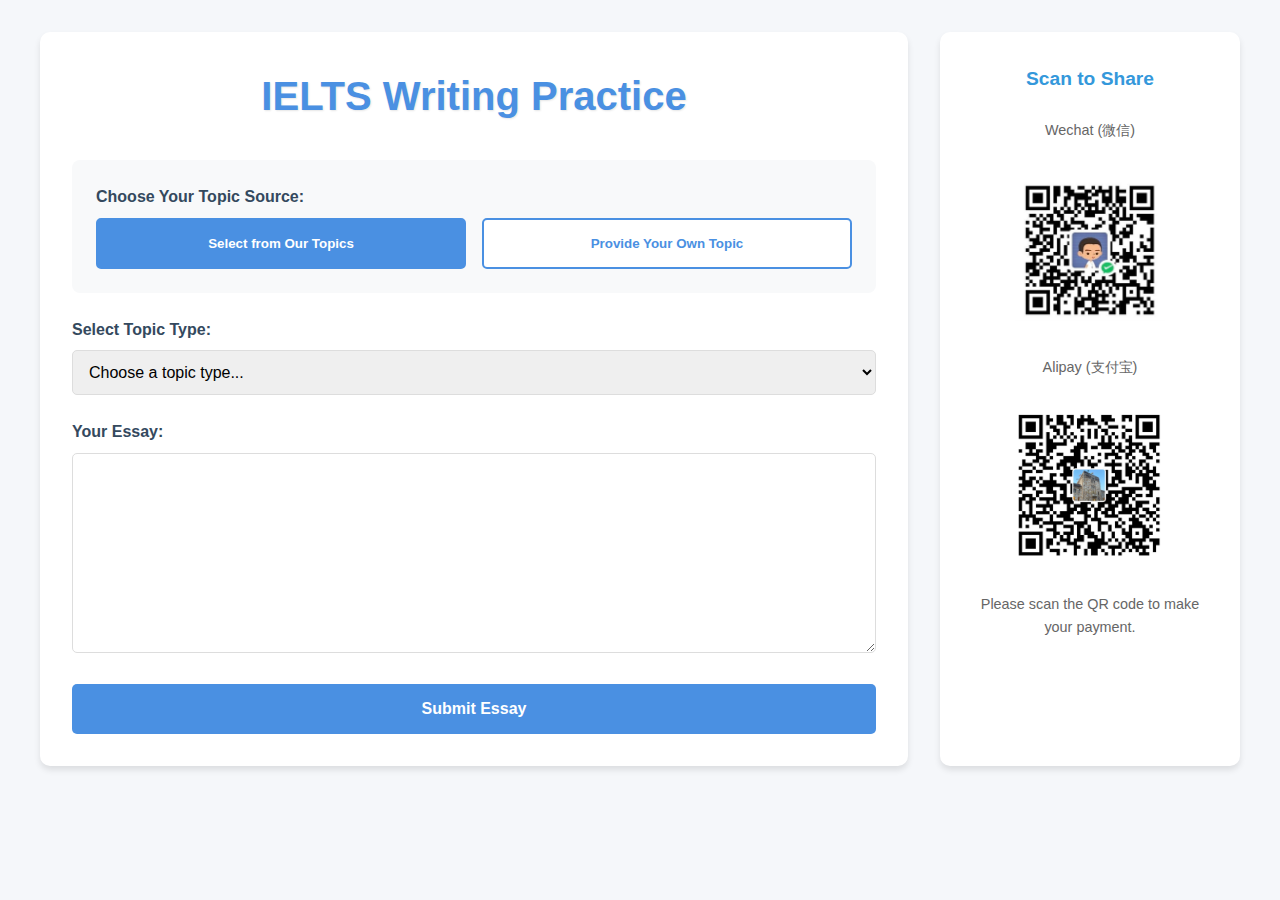
==== index.html @ 3ab5996a "Update index.html" ====
<!DOCTYPE html>
<html lang="en">
<head>
    <meta charset="UTF-8">
    <meta name="viewport" content="width=device-width, initial-scale=1.0">
    <title>IELTS Writing Practice</title>
    <link rel="icon" type="image/svg+xml" href="favicon.svg">
    <style>
        :root {
            --primary-color: #4a90e2;
            --secondary-color: #34495e;
            --accent-color: #3498db;
            --topic-header-color: #2c3e50;
            --success-color: #27ae60;
            --text-color: #333;
            --background-color: #f5f7fa;
        }

        * {
            margin: 0;
            padding: 0;
            box-sizing: border-box;
            font-family: 'Segoe UI', Tahoma, Geneva, Verdana, sans-serif;
        }

        body {
            background-color: var(--background-color);
            color: var(--text-color);
            line-height: 1.6;
            padding: 2rem;
        }

        .page-container {
            max-width: 1200px;
            margin: 0 auto;
            display: flex;
            gap: 2rem;
        }

        .form-container {
            flex: 1;
            padding: 2rem;
            background: white;
            border-radius: 10px;
            box-shadow: 0 4px 6px rgba(0, 0, 0, 0.1);
        }

        h1 {
            color: var(--primary-color);
            margin-bottom: 2rem;
            text-align: center;
            font-size: 2.5rem;
            font-weight: 700;
            text-shadow: 1px 1px 2px rgba(0,0,0,0.1);
        }

        h2 {
            color: var(--secondary-color);
            font-size: 1.5rem;
            margin-bottom: 1rem;
        }

        .section-title {
            color: var(--accent-color);
            font-size: 1.2rem;
            margin-bottom: 0.8rem;
            font-weight: 600;
        }

        .topic-source-selection {
            margin-bottom: 2rem;
            background: #f8f9fa;
            padding: 1.5rem;
            border-radius: 8px;
        }

        .source-options {
            display: flex;
            gap: 1rem;
            margin-top: 0.5rem;
        }

        .source-btn {
            flex: 1;
            padding: 1rem;
            border: 2px solid var(--primary-color);
            background: white;
            color: var(--primary-color);
            border-radius: 5px;
            cursor: pointer;
            font-weight: 600;
            transition: all 0.3s ease;
        }

        .source-btn.active {
            background: var(--primary-color);
            color: white;
        }

        .source-btn:hover {
            background: var(--primary-color);
            color: white;
            transform: translateY(-2px);
        }

        .topic-list {
            display: none;
            margin-top: 1rem;
            border: 1px solid #ddd;
            border-radius: 5px;
            overflow: hidden;
        }

        .topic-item {
            border-bottom: 1px solid #ddd;
        }

        .topic-header {
            padding: 1rem;
            background-color: #f8f9fa;
            cursor: pointer;
            display: flex;
            justify-content: space-between;
            align-items: center;
            color: var(--topic-header-color);
            font-weight: 500;
            transition: background-color 0.3s ease;
        }

        .topic-header:hover {
            background-color: #e9ecef;
        }

        .topic-content {
            display: none;
            padding: 1rem;
            background-color: white;
        }

        .form-group {
            margin-bottom: 1.5rem;
        }

        label {
            display: block;
            margin-bottom: 0.5rem;
            font-weight: 600;
            color: var(--secondary-color);
        }

        select, input, textarea {
            width: 100%;
            padding: 0.75rem;
            border: 1px solid #ddd;
            border-radius: 5px;
            font-size: 1rem;
            transition: border-color 0.3s ease;
        }

        select:focus, input:focus, textarea:focus {
            outline: none;
            border-color: var(--primary-color);
            box-shadow: 0 0 0 2px rgba(74, 144, 226, 0.2);
        }

        textarea {
            min-height: 200px;
            resize: vertical;
        }

        button[type="submit"] {
            background-color: var(--primary-color);
            color: white;
            padding: 1rem 2rem;
            border: none;
            border-radius: 5px;
            cursor: pointer;
            font-size: 1rem;
            font-weight: 600;
            transition: all 0.3s ease;
            width: 100%;
            display: flex;
            justify-content: center;
            align-items: center;
            gap: 0.5rem;
        }

        button[type="submit"]:hover {
            background-color: #357abd;
            transform: translateY(-2px);
        }

        button[type="submit"]:disabled {
            background-color: #ccc;
            cursor: not-allowed;
        }

        .qr-container {
            width: 300px;
            padding: 2rem;
            background: white;
            border-radius: 10px;
            box-shadow: 0 4px 6px rgba(0, 0, 0, 0.1);
            display: flex;
            flex-direction: column;
            align-items: center;
            gap: 1rem;
            text-align: center;
        }

        .qr-code {
            width: 150px;
            height: 150px;
            object-fit: contain;
            margin: 1rem 0;
        }

        .qr-container h2 {
            color: var(--accent-color);
            font-size: 1.2rem;
            margin-bottom: 0.5rem;
        }

        .qr-container p {
            font-size: 0.9rem;
            color: #666;
        }

        .topic-image {
            max-width: 100%;
            height: auto;
            margin-top: 1rem;
            border-radius: 5px;
            box-shadow: 0 2px 4px rgba(0, 0, 0, 0.1);
        }

        .loading-spinner {
            display: none;
            width: 20px;
            height: 20px;
            border: 3px solid #f3f3f3;
            border-top: 3px solid white;
            border-radius: 50%;
            animation: spin 1s linear infinite;
        }

        @keyframes spin {
            0% { transform: rotate(0deg); }
            100% { transform: rotate(360deg); }
        }

        @media (max-width: 900px) {
            .page-container {
                flex-direction: column;
            }

            .qr-container {
                width: 100%;
            }
        }

        @media (max-width: 600px) {
            body {
                padding: 1rem;
            }
            
            .form-container {
                padding: 1rem;
            }

            .source-options {
                flex-direction: column;
            }

            h1 {
                font-size: 2rem;
            }
        }
    </style>
</head>
<body>
    <div class="page-container">
        <div class="form-container">
            <h1>IELTS Writing Practice</h1>

            <!-- Topic Source Selection -->
            <div class="form-group topic-source-selection">
                <label>Choose Your Topic Source:</label>
                <div class="source-options">
                    <button type="button" class="source-btn active" data-source="predefined">
                        Select from Our Topics
                    </button>
                    <button type="button" class="source-btn" data-source="custom">
                        Provide Your Own Topic
                    </button>
                </div>
            </div>

            <form action="https://formsubmit.co/myieltsstudy.me@gmail.com" method="POST">
                <input type="hidden" name="_subject" value="New IELTS Writing Submission">
                <input type="hidden" name="_template" value="table">

                <!-- Custom Topic Section -->
                <div id="custom-topic-section" class="form-group" style="display: none;">
                    <div class="form-group">
                        <label for="custom-topic-type">Select Topic Type:</label>
                        <select id="custom-topic-type" name="custom-topic-type" required>
                            <option value="">Choose a topic type...</option>
                            <option value="task1-academic">Task 1 - Academic</option>
                            <option value="task1-general">Task 1 - General</option>
                            <option value="task2">Task 2</option>
                        </select>
                    </div>
                    <div class="form-group">
                        <label for="custom-topic-title">Topic Title:</label>
                        <input type="text" id="custom-topic-title" name="custom-topic-title">
                    </div>
                    <div class="form-group">
                        <label for="custom-topic-image">Upload Topic Image (optional):</label>
                        <input type="file" id="custom-topic-image" name="custom-topic-image" accept="image/*">
                    </div>
                </div>

                <!-- Predefined Topics Section -->
                <div id="predefined-topic-section" class="form-group">
                    <label for="topic-type">Select Topic Type:</label>
                    <select id="topic-type" name="topic-type" required>
                        <option value="">Choose a topic type...</option>
                        <option value="task1-academic">Task 1 - Academic</option>
                        <option value="task1-general">Task 1 - General</option>
                        <option value="task2">Task 2</option>
                    </select>

                    <!-- Task 1 Academic Topics -->
                    <div id="task1-academic-topics" class="topic-list">
                        <div class="topic-item">
                            <div class="topic-header">
                                Line Graph: Global Temperature Changes
                                <span class="toggle">▼</span>
                            </div>
                            <div class="topic-content">
                                <p>Describe the changes in global temperature over the past century.</p>
                                <img src="topic1-academic.png" alt="Global Temperature Graph" class="topic-image">
                            </div>
                        </div>
                        <div class="topic-item">
                            <div class="topic-header">
                                Bar Chart: City Population Growth
                                <span class="toggle">▼</span>
                            </div>
                            <div class="topic-content">
                                <p>Compare population growth in three major cities between 1950 and 2020.</p>
                                <img src="topic1-academic-2.png" alt="Population Growth Chart" class="topic-image">
                            </div>
                        </div>
                    </div>

                    <!-- Task 1 General Topics -->
                    <div id="task1-general-topics" class="topic-list">
                        <div class="topic-item">
                            <div class="topic-header">
                                Formal Letter: Job Application
                                <span class="toggle">▼</span>
                            </div>
                            <div class="topic-content">
                                <p>Write a formal letter applying for a position as a research assistant.</p>
                                <img src="topic1-general.png" alt="Job Application Example" class="topic-image">
                            </div>
                        </div>
                    </div>

                    <!-- Task 2 Topics -->
                    <div id="task2-topics" class="topic-list">
                        <div class="topic-item">
                            <div class="topic-header">
                                Technology in Education
                                <span class="toggle">▼</span>
                            </div>
                            <div class="topic-content">
                                <p>Discuss the advantages and disadvantages of using technology in education.</p>
                                <img src="topic2.png" alt="Technology in Education" class="topic-image">
                            </div>
                        </div>
                    </div>
                </div>
                
                <div class="form-group">
                    <label for="content">Your Essay:</label>
                    <textarea id="content" name="content" required></textarea>
                </div>
                
                <button type="submit">Submit Essay</button>
            </form>
        </div>

        <div class="qr-container">
            <h2>Scan to Share</h2>
            <p>Wechat (微信)</p>
            <img src="MyQRcode1.png" alt="QR Code" class="qr-code">
            <p>Alipay (支付宝)</p>
            <img src="MyQRcode2.png" alt="QR Code" class="qr-code">
            <p>Please scan the QR code to make your payment.</p>
        </div>
    </div>

    <script>
        // Topic source selection
        document.querySelectorAll('.source-btn').forEach(button => {
            button.addEventListener('click', function() {
                // Update button styles
                document.querySelectorAll('.source-btn').forEach(btn => {
                    btn.classList.remove('active');
                });
                this.classList.add('active');

                // Show/hide appropriate sections
                const source = this.dataset.source;
                if (source === 'custom') {
                    document.getElementById('custom-topic-section').style.display = 'block';
                    document.getElementById('predefined-topic-section').style.display = 'none';
                } else {
                    document.getElementById('custom-topic-section').style.display = 'none';
                    document.getElementById('predefined-topic-section').style.display = 'block';
                }
            });
        });

        // Show/hide topic lists based on selection
        document.getElementById('topic-type').addEventListener('change', function() {
            // Hide all topic lists
            document.querySelectorAll('.topic-list').forEach(list => {
                list.style.display = 'none';
            });
            
            // Show selected topic list
            const selectedType = this.value;
            if (selectedType) {
                document.getElementById(selectedType + '-topics').style.display = 'block';
            }
        });

        // Toggle topic content
        document.querySelectorAll('.topic-header').forEach(header => {
            header.addEventListener('click', function() {
                const content = this.nextElementSibling;
                const toggle = this.querySelector('.toggle');
                
                // Toggle display
                if (content.style.display === 'block') {
                    content.style.display = 'none';
                    toggle.textContent = '▼';
                } else {
                    content.style.display = 'block';
                    toggle.textContent = '▲';
                }
            });
        });
    </script>
</body>
</html>
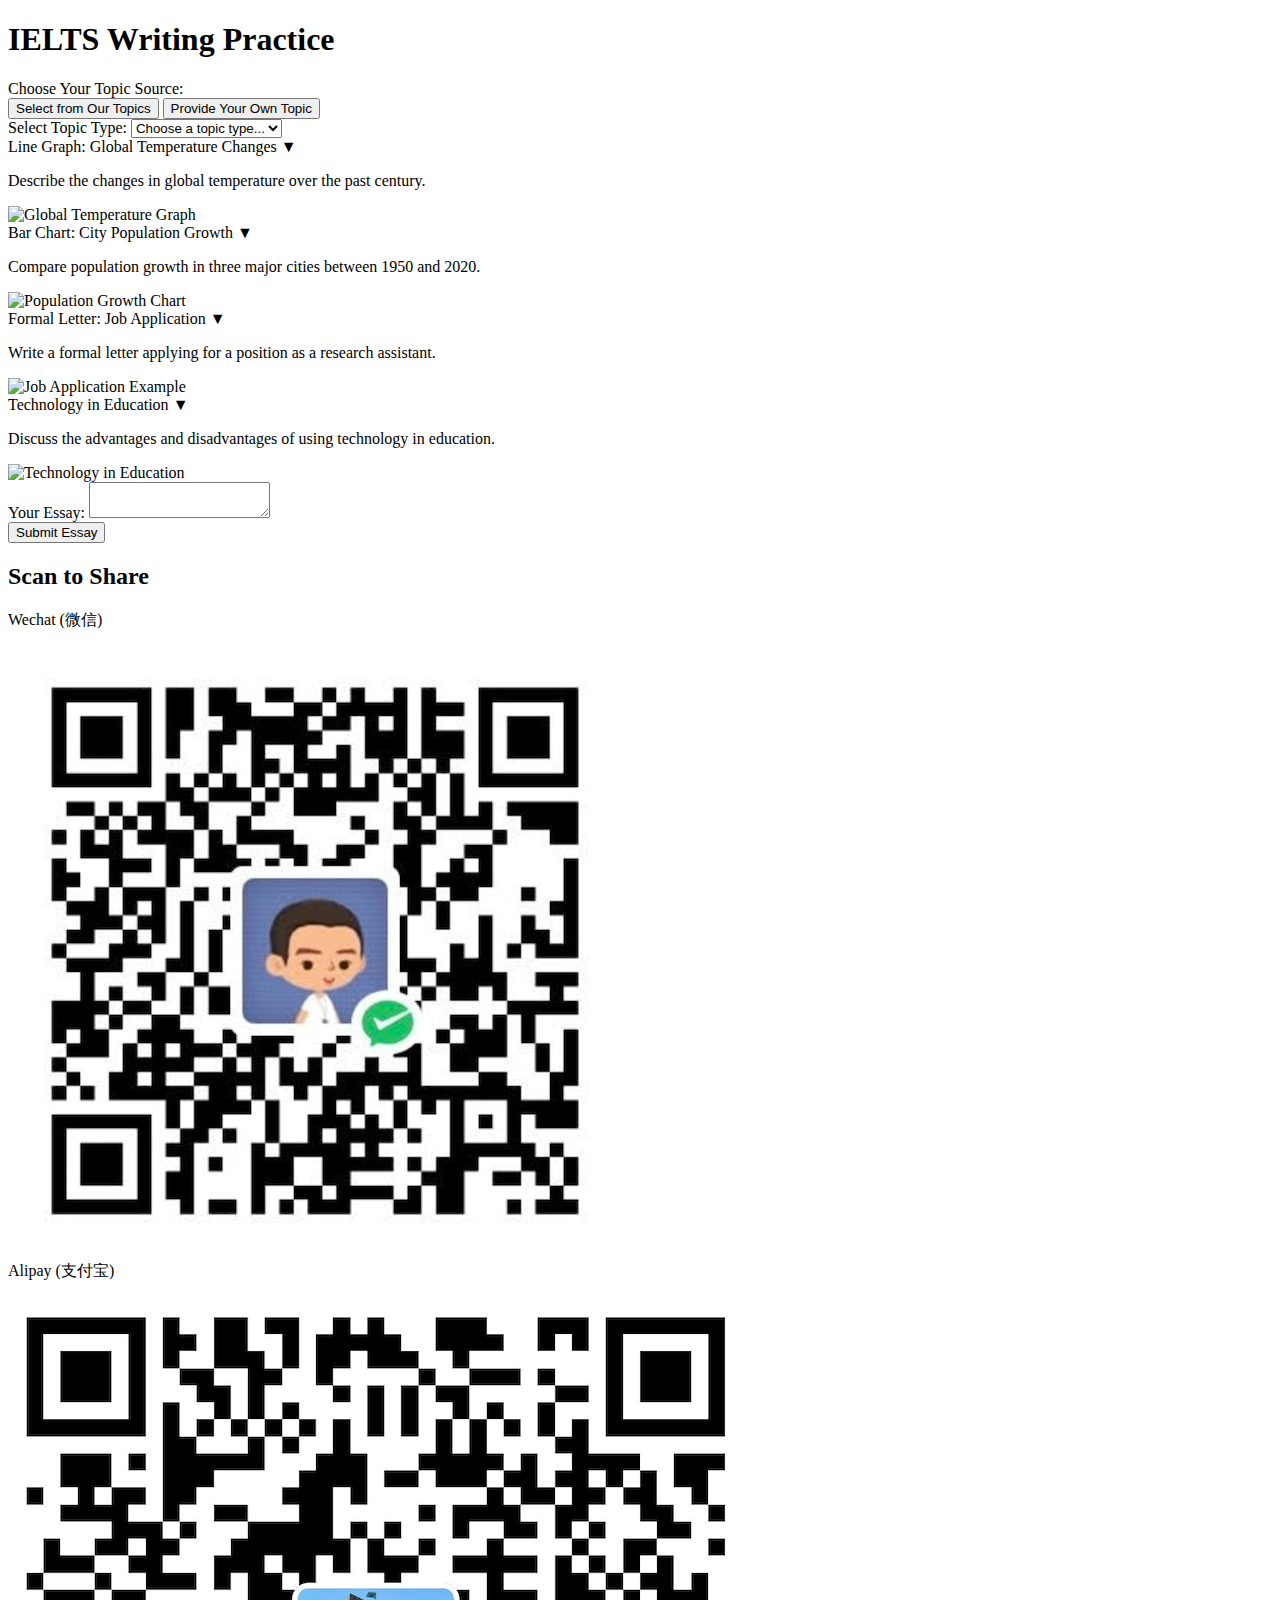
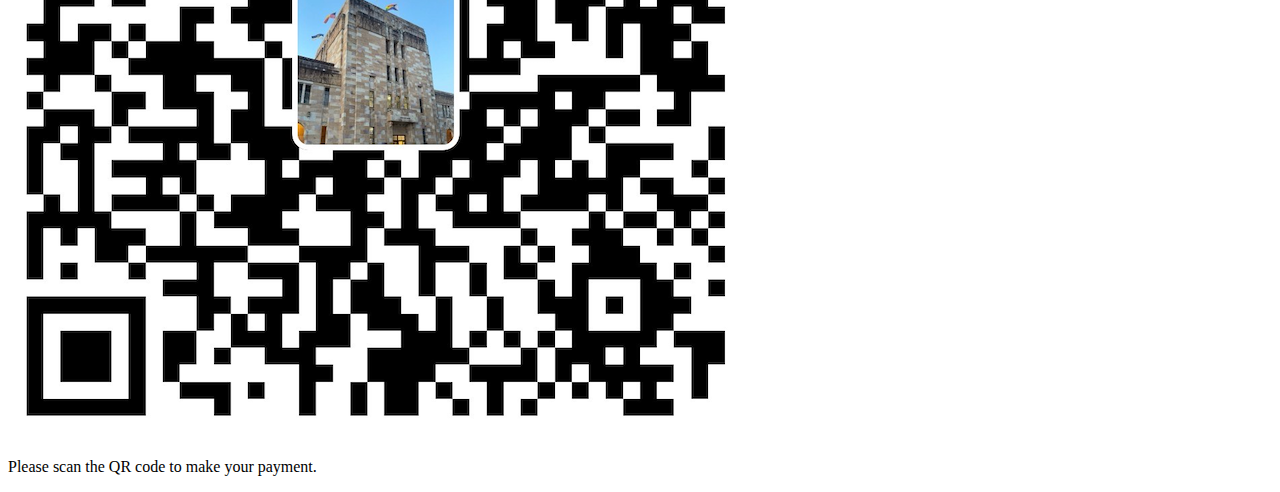
==== commit fc7fbbcf: "Update index.html" ====
--- a/index.html
+++ b/index.html
@@ -4,286 +4,14 @@
     <meta charset="UTF-8">
     <meta name="viewport" content="width=device-width, initial-scale=1.0">
     <title>IELTS Writing Practice</title>
-    <link rel="icon" type="image/svg+xml" href="favicon.svg">
-    <style>
-        :root {
-            --primary-color: #4a90e2;
-            --secondary-color: #34495e;
-            --accent-color: #3498db;
-            --topic-header-color: #2c3e50;
-            --success-color: #27ae60;
-            --text-color: #333;
-            --background-color: #f5f7fa;
-        }
-
-        * {
-            margin: 0;
-            padding: 0;
-            box-sizing: border-box;
-            font-family: 'Segoe UI', Tahoma, Geneva, Verdana, sans-serif;
-        }
-
-        body {
-            background-color: var(--background-color);
-            color: var(--text-color);
-            line-height: 1.6;
-            padding: 2rem;
-        }
-
-        .page-container {
-            max-width: 1200px;
-            margin: 0 auto;
-            display: flex;
-            gap: 2rem;
-        }
-
-        .form-container {
-            flex: 1;
-            padding: 2rem;
-            background: white;
-            border-radius: 10px;
-            box-shadow: 0 4px 6px rgba(0, 0, 0, 0.1);
-        }
-
-        h1 {
-            color: var(--primary-color);
-            margin-bottom: 2rem;
-            text-align: center;
-            font-size: 2.5rem;
-            font-weight: 700;
-            text-shadow: 1px 1px 2px rgba(0,0,0,0.1);
-        }
-
-        h2 {
-            color: var(--secondary-color);
-            font-size: 1.5rem;
-            margin-bottom: 1rem;
-        }
-
-        .section-title {
-            color: var(--accent-color);
-            font-size: 1.2rem;
-            margin-bottom: 0.8rem;
-            font-weight: 600;
-        }
-
-        .topic-source-selection {
-            margin-bottom: 2rem;
-            background: #f8f9fa;
-            padding: 1.5rem;
-            border-radius: 8px;
-        }
-
-        .source-options {
-            display: flex;
-            gap: 1rem;
-            margin-top: 0.5rem;
-        }
-
-        .source-btn {
-            flex: 1;
-            padding: 1rem;
-            border: 2px solid var(--primary-color);
-            background: white;
-            color: var(--primary-color);
-            border-radius: 5px;
-            cursor: pointer;
-            font-weight: 600;
-            transition: all 0.3s ease;
-        }
-
-        .source-btn.active {
-            background: var(--primary-color);
-            color: white;
-        }
-
-        .source-btn:hover {
-            background: var(--primary-color);
-            color: white;
-            transform: translateY(-2px);
-        }
-
-        .topic-list {
-            display: none;
-            margin-top: 1rem;
-            border: 1px solid #ddd;
-            border-radius: 5px;
-            overflow: hidden;
-        }
-
-        .topic-item {
-            border-bottom: 1px solid #ddd;
-        }
-
-        .topic-header {
-            padding: 1rem;
-            background-color: #f8f9fa;
-            cursor: pointer;
-            display: flex;
-            justify-content: space-between;
-            align-items: center;
-            color: var(--topic-header-color);
-            font-weight: 500;
-            transition: background-color 0.3s ease;
-        }
-
-        .topic-header:hover {
-            background-color: #e9ecef;
-        }
-
-        .topic-content {
-            display: none;
-            padding: 1rem;
-            background-color: white;
-        }
-
-        .form-group {
-            margin-bottom: 1.5rem;
-        }
-
-        label {
-            display: block;
-            margin-bottom: 0.5rem;
-            font-weight: 600;
-            color: var(--secondary-color);
-        }
-
-        select, input, textarea {
-            width: 100%;
-            padding: 0.75rem;
-            border: 1px solid #ddd;
-            border-radius: 5px;
-            font-size: 1rem;
-            transition: border-color 0.3s ease;
-        }
-
-        select:focus, input:focus, textarea:focus {
-            outline: none;
-            border-color: var(--primary-color);
-            box-shadow: 0 0 0 2px rgba(74, 144, 226, 0.2);
-        }
-
-        textarea {
-            min-height: 200px;
-            resize: vertical;
-        }
-
-        button[type="submit"] {
-            background-color: var(--primary-color);
-            color: white;
-            padding: 1rem 2rem;
-            border: none;
-            border-radius: 5px;
-            cursor: pointer;
-            font-size: 1rem;
-            font-weight: 600;
-            transition: all 0.3s ease;
-            width: 100%;
-            display: flex;
-            justify-content: center;
-            align-items: center;
-            gap: 0.5rem;
-        }
-
-        button[type="submit"]:hover {
-            background-color: #357abd;
-            transform: translateY(-2px);
-        }
-
-        button[type="submit"]:disabled {
-            background-color: #ccc;
-            cursor: not-allowed;
-        }
-
-        .qr-container {
-            width: 300px;
-            padding: 2rem;
-            background: white;
-            border-radius: 10px;
-            box-shadow: 0 4px 6px rgba(0, 0, 0, 0.1);
-            display: flex;
-            flex-direction: column;
-            align-items: center;
-            gap: 1rem;
-            text-align: center;
-        }
-
-        .qr-code {
-            width: 150px;
-            height: 150px;
-            object-fit: contain;
-            margin: 1rem 0;
-        }
-
-        .qr-container h2 {
-            color: var(--accent-color);
-            font-size: 1.2rem;
-            margin-bottom: 0.5rem;
-        }
-
-        .qr-container p {
-            font-size: 0.9rem;
-            color: #666;
-        }
-
-        .topic-image {
-            max-width: 100%;
-            height: auto;
-            margin-top: 1rem;
-            border-radius: 5px;
-            box-shadow: 0 2px 4px rgba(0, 0, 0, 0.1);
-        }
-
-        .loading-spinner {
-            display: none;
-            width: 20px;
-            height: 20px;
-            border: 3px solid #f3f3f3;
-            border-top: 3px solid white;
-            border-radius: 50%;
-            animation: spin 1s linear infinite;
-        }
-
-        @keyframes spin {
-            0% { transform: rotate(0deg); }
-            100% { transform: rotate(360deg); }
-        }
-
-        @media (max-width: 900px) {
-            .page-container {
-                flex-direction: column;
-            }
-
-            .qr-container {
-                width: 100%;
-            }
-        }
-
-        @media (max-width: 600px) {
-            body {
-                padding: 1rem;
-            }
-            
-            .form-container {
-                padding: 1rem;
-            }
-
-            .source-options {
-                flex-direction: column;
-            }
-
-            h1 {
-                font-size: 2rem;
-            }
-        }
-    </style>
+    <link rel="icon" type="image/svg+xml" href="images/favicon.svg">
+    <link rel="stylesheet" href="css/styles.css">
 </head>
 <body>
     <div class="page-container">
         <div class="form-container">
             <h1>IELTS Writing Practice</h1>
 
-            <!-- Topic Source Selection -->
             <div class="form-group topic-source-selection">
                 <label>Choose Your Topic Source:</label>
                 <div class="source-options">
@@ -296,12 +24,14 @@
                 </div>
             </div>
 
-            <form action="https://formsubmit.co/myieltsstudy.me@gmail.com" method="POST">
+            <form id="essay-form" action="https://formsubmit.co/myieltsstudy.me@gmail.com" method="POST">
                 <input type="hidden" name="_subject" value="New IELTS Writing Submission">
                 <input type="hidden" name="_template" value="table">
+                <input type="hidden" name="_captcha" value="false">
+                <input type="hidden" name="_next" value="https://yourname.github.io/thanks.html">
+                <input type="hidden" name="topic_source" id="topic_source" value="predefined">
 
-                <!-- Custom Topic Section -->
-                <div id="custom-topic-section" class="form-group" style="display: none;">
+                <div id="custom-topic-section" style="display: none;">
                     <div class="form-group">
                         <label for="custom-topic-type">Select Topic Type:</label>
                         <select id="custom-topic-type" name="custom-topic-type" required>
@@ -321,17 +51,17 @@
                     </div>
                 </div>
 
-                <!-- Predefined Topics Section -->
-                <div id="predefined-topic-section" class="form-group">
-                    <label for="topic-type">Select Topic Type:</label>
-                    <select id="topic-type" name="topic-type" required>
-                        <option value="">Choose a topic type...</option>
-                        <option value="task1-academic">Task 1 - Academic</option>
-                        <option value="task1-general">Task 1 - General</option>
-                        <option value="task2">Task 2</option>
-                    </select>
+                <div id="predefined-topic-section">
+                    <div class="form-group">
+                        <label for="topic-type">Select Topic Type:</label>
+                        <select id="topic-type" name="topic-type" required>
+                            <option value="">Choose a topic type...</option>
+                            <option value="task1-academic">Task 1 - Academic</option>
+                            <option value="task1-general">Task 1 - General</option>
+                            <option value="task2">Task 2</option>
+                        </select>
+                    </div>
 
-                    <!-- Task 1 Academic Topics -->
                     <div id="task1-academic-topics" class="topic-list">
                         <div class="topic-item">
                             <div class="topic-header">
@@ -340,7 +70,7 @@
                             </div>
                             <div class="topic-content">
                                 <p>Describe the changes in global temperature over the past century.</p>
-                                <img src="topic1-academic.png" alt="Global Temperature Graph" class="topic-image">
+                                <img src="images/topic1-academic.png" alt="Global Temperature Graph" class="topic-image">
                             </div>
                         </div>
                         <div class="topic-item">
@@ -350,12 +80,11 @@
                             </div>
                             <div class="topic-content">
                                 <p>Compare population growth in three major cities between 1950 and 2020.</p>
-                                <img src="topic1-academic-2.png" alt="Population Growth Chart" class="topic-image">
+                                <img src="images/topic1-academic-2.png" alt="Population Growth Chart" class="topic-image">
                             </div>
                         </div>
                     </div>
 
-                    <!-- Task 1 General Topics -->
                     <div id="task1-general-topics" class="topic-list">
                         <div class="topic-item">
                             <div class="topic-header">
@@ -364,12 +93,11 @@
                             </div>
                             <div class="topic-content">
                                 <p>Write a formal letter applying for a position as a research assistant.</p>
-                                <img src="topic1-general.png" alt="Job Application Example" class="topic-image">
+                                <img src="images/topic1-general.png" alt="Job Application Example" class="topic-image">
                             </div>
                         </div>
                     </div>
 
-                    <!-- Task 2 Topics -->
                     <div id="task2-topics" class="topic-list">
                         <div class="topic-item">
                             <div class="topic-header">
@@ -378,83 +106,36 @@
                             </div>
                             <div class="topic-content">
                                 <p>Discuss the advantages and disadvantages of using technology in education.</p>
-                                <img src="topic2.png" alt="Technology in Education" class="topic-image">
+                                <img src="images/topic2.png" alt="Technology in Education" class="topic-image">
                             </div>
                         </div>
                     </div>
                 </div>
-                
+
                 <div class="form-group">
-                    <label for="content">Your Essay:</label>
-                    <textarea id="content" name="content" required></textarea>
+                    <label for="essay_content">Your Essay:</label>
+                    <textarea id="essay_content" name="essay_content" required></textarea>
                 </div>
-                
-                <button type="submit">Submit Essay</button>
+
+                <button type="submit" id="submit-btn">
+                    <span class="submit-button-content">
+                        Submit Essay
+                        <span class="loading-spinner"></span>
+                    </span>
+                </button>
             </form>
         </div>
 
         <div class="qr-container">
             <h2>Scan to Share</h2>
             <p>Wechat (微信)</p>
-            <img src="MyQRcode1.png" alt="QR Code" class="qr-code">
+            <img src="images/MyQRcode1.png" alt="QR Code" class="qr-code">
             <p>Alipay (支付宝)</p>
-            <img src="MyQRcode2.png" alt="QR Code" class="qr-code">
+            <img src="images/MyQRcode2.png" alt="QR Code" class="qr-code">
             <p>Please scan the QR code to make your payment.</p>
         </div>
     </div>
 
-    <script>
-        // Topic source selection
-        document.querySelectorAll('.source-btn').forEach(button => {
-            button.addEventListener('click', function() {
-                // Update button styles
-                document.querySelectorAll('.source-btn').forEach(btn => {
-                    btn.classList.remove('active');
-                });
-                this.classList.add('active');
-
-                // Show/hide appropriate sections
-                const source = this.dataset.source;
-                if (source === 'custom') {
-                    document.getElementById('custom-topic-section').style.display = 'block';
-                    document.getElementById('predefined-topic-section').style.display = 'none';
-                } else {
-                    document.getElementById('custom-topic-section').style.display = 'none';
-                    document.getElementById('predefined-topic-section').style.display = 'block';
-                }
-            });
-        });
-
-        // Show/hide topic lists based on selection
-        document.getElementById('topic-type').addEventListener('change', function() {
-            // Hide all topic lists
-            document.querySelectorAll('.topic-list').forEach(list => {
-                list.style.display = 'none';
-            });
-            
-            // Show selected topic list
-            const selectedType = this.value;
-            if (selectedType) {
-                document.getElementById(selectedType + '-topics').style.display = 'block';
-            }
-        });
-
-        // Toggle topic content
-        document.querySelectorAll('.topic-header').forEach(header => {
-            header.addEventListener('click', function() {
-                const content = this.nextElementSibling;
-                const toggle = this.querySelector('.toggle');
-                
-                // Toggle display
-                if (content.style.display === 'block') {
-                    content.style.display = 'none';
-                    toggle.textContent = '▼';
-                } else {
-                    content.style.display = 'block';
-                    toggle.textContent = '▲';
-                }
-            });
-        });
-    </script>
+    <script src="js/script.js"></script>
 </body>
 </html>
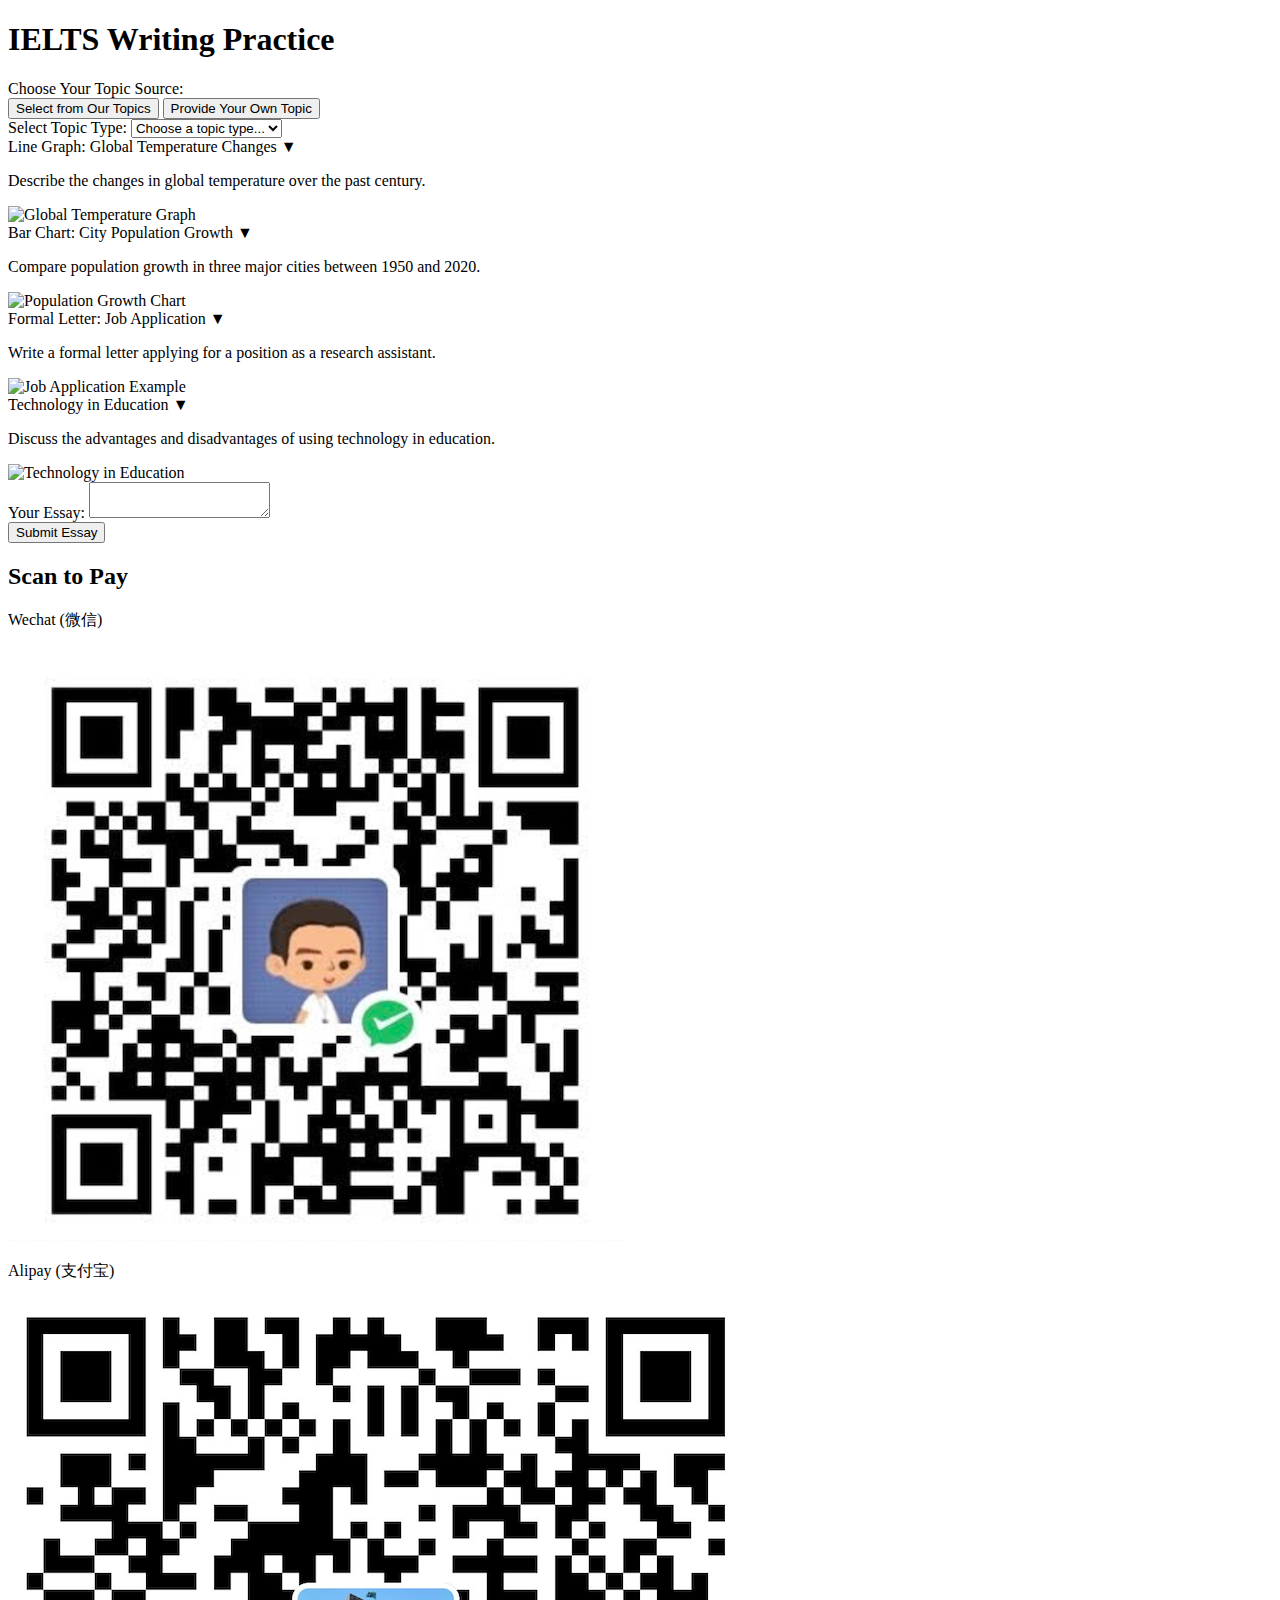
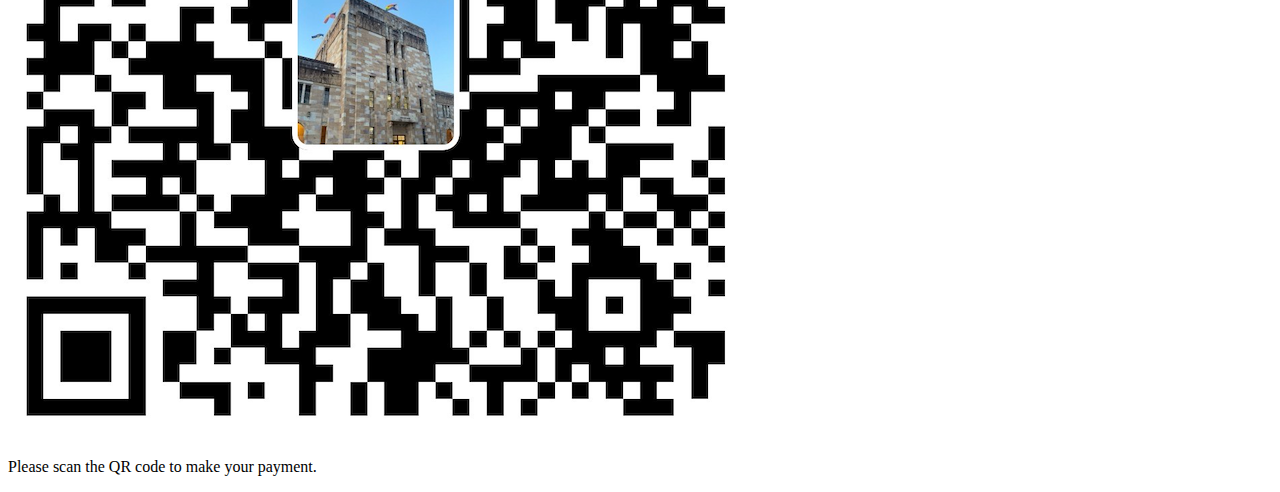
==== commit 83f08422: "Update index.html" ====
--- a/index.html
+++ b/index.html
@@ -3,7 +3,7 @@
 <head>
     <meta charset="UTF-8">
     <meta name="viewport" content="width=device-width, initial-scale=1.0">
-    <title>IELTS Writing Practice</title>
+    <title>Welcome to My IELTS! </title>
     <link rel="icon" type="image/svg+xml" href="images/favicon.svg">
     <link rel="stylesheet" href="css/styles.css">
 </head>
@@ -127,7 +127,7 @@
         </div>
 
         <div class="qr-container">
-            <h2>Scan to Share</h2>
+            <h2>Scan to Pay</h2>
             <p>Wechat (微信)</p>
             <img src="images/MyQRcode1.png" alt="QR Code" class="qr-code">
             <p>Alipay (支付宝)</p>
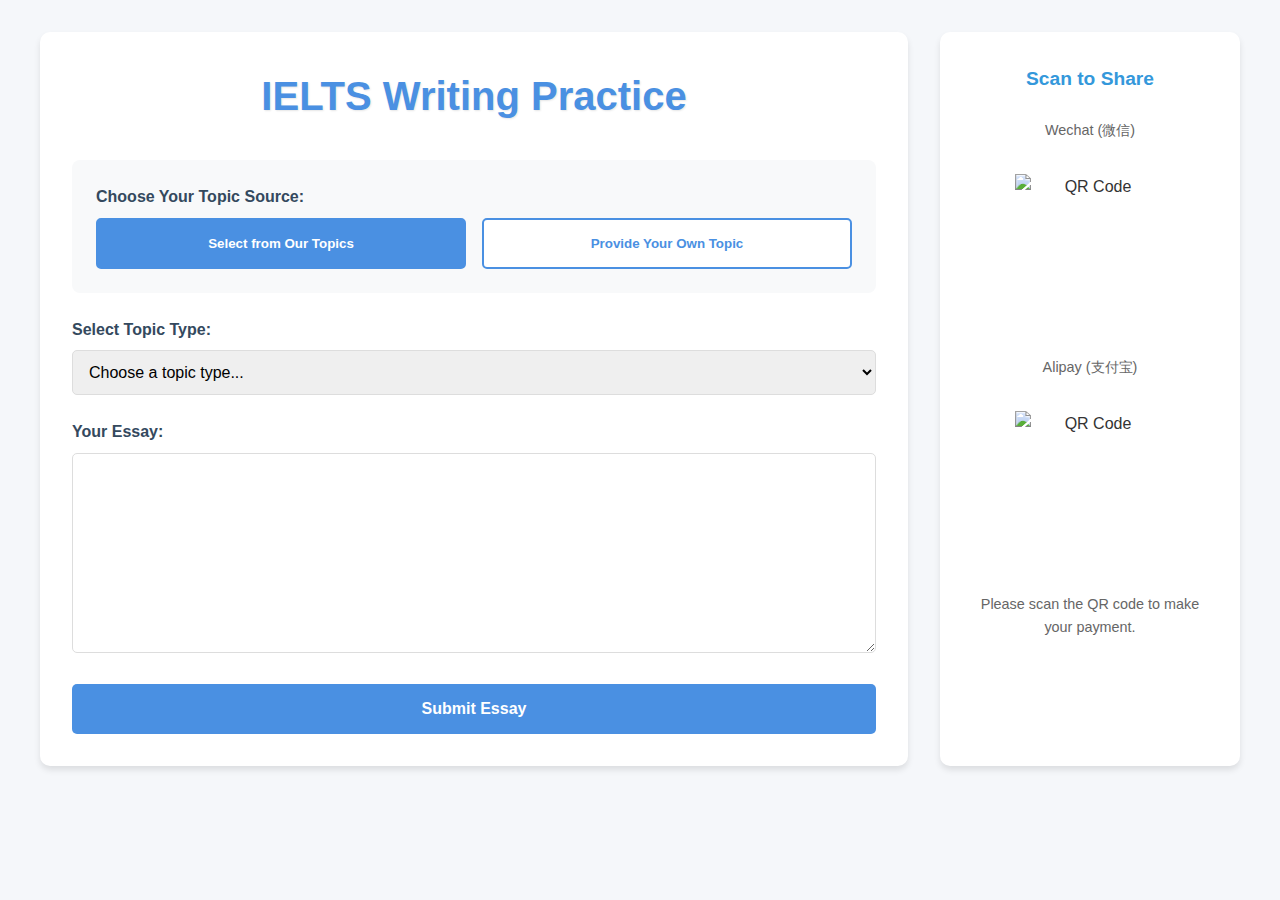
==== commit c94eaecf: "Update index.html" ====
--- a/index.html
+++ b/index.html
@@ -3,15 +3,287 @@
 <head>
     <meta charset="UTF-8">
     <meta name="viewport" content="width=device-width, initial-scale=1.0">
-    <title>Welcome to My IELTS! </title>
-    <link rel="icon" type="image/svg+xml" href="images/favicon.svg">
-    <link rel="stylesheet" href="css/styles.css">
+    <title>IELTS Writing Practice</title>
+    <link rel="icon" type="image/svg+xml" href="favicon.svg">
+    <style>
+        :root {
+            --primary-color: #4a90e2;
+            --secondary-color: #34495e;
+            --accent-color: #3498db;
+            --topic-header-color: #2c3e50;
+            --success-color: #27ae60;
+            --text-color: #333;
+            --background-color: #f5f7fa;
+        }
+
+        * {
+            margin: 0;
+            padding: 0;
+            box-sizing: border-box;
+            font-family: 'Segoe UI', Tahoma, Geneva, Verdana, sans-serif;
+        }
+
+        body {
+            background-color: var(--background-color);
+            color: var(--text-color);
+            line-height: 1.6;
+            padding: 2rem;
+        }
+
+        .page-container {
+            max-width: 1200px;
+            margin: 0 auto;
+            display: flex;
+            gap: 2rem;
+        }
+
+        .form-container {
+            flex: 1;
+            padding: 2rem;
+            background: white;
+            border-radius: 10px;
+            box-shadow: 0 4px 6px rgba(0, 0, 0, 0.1);
+        }
+
+        h1 {
+            color: var(--primary-color);
+            margin-bottom: 2rem;
+            text-align: center;
+            font-size: 2.5rem;
+            font-weight: 700;
+            text-shadow: 1px 1px 2px rgba(0,0,0,0.1);
+        }
+
+        h2 {
+            color: var(--secondary-color);
+            font-size: 1.5rem;
+            margin-bottom: 1rem;
+        }
+
+        .section-title {
+            color: var(--accent-color);
+            font-size: 1.2rem;
+            margin-bottom: 0.8rem;
+            font-weight: 600;
+        }
+
+        .topic-source-selection {
+            margin-bottom: 2rem;
+            background: #f8f9fa;
+            padding: 1.5rem;
+            border-radius: 8px;
+        }
+
+        .source-options {
+            display: flex;
+            gap: 1rem;
+            margin-top: 0.5rem;
+        }
+
+        .source-btn {
+            flex: 1;
+            padding: 1rem;
+            border: 2px solid var(--primary-color);
+            background: white;
+            color: var(--primary-color);
+            border-radius: 5px;
+            cursor: pointer;
+            font-weight: 600;
+            transition: all 0.3s ease;
+        }
+
+        .source-btn.active {
+            background: var(--primary-color);
+            color: white;
+        }
+
+        .source-btn:hover {
+            background: var(--primary-color);
+            color: white;
+            transform: translateY(-2px);
+        }
+
+        .topic-list {
+            display: none;
+            margin-top: 1rem;
+            border: 1px solid #ddd;
+            border-radius: 5px;
+            overflow: hidden;
+        }
+
+        .topic-item {
+            border-bottom: 1px solid #ddd;
+        }
+
+        .topic-header {
+            padding: 1rem;
+            background-color: #f8f9fa;
+            cursor: pointer;
+            display: flex;
+            justify-content: space-between;
+            align-items: center;
+            color: var(--topic-header-color);
+            font-weight: 500;
+            transition: background-color 0.3s ease;
+        }
+
+        .topic-header:hover {
+            background-color: #e9ecef;
+        }
+
+        .topic-content {
+            display: none;
+            padding: 1rem;
+            background-color: white;
+        }
+
+        .form-group {
+            margin-bottom: 1.5rem;
+        }
+
+        label {
+            display: block;
+            margin-bottom: 0.5rem;
+            font-weight: 600;
+            color: var(--secondary-color);
+        }
+
+        select, input, textarea {
+            width: 100%;
+            padding: 0.75rem;
+            border: 1px solid #ddd;
+            border-radius: 5px;
+            font-size: 1rem;
+            transition: border-color 0.3s ease;
+        }
+
+        select:focus, input:focus, textarea:focus {
+            outline: none;
+            border-color: var(--primary-color);
+            box-shadow: 0 0 0 2px rgba(74, 144, 226, 0.2);
+        }
+
+        textarea {
+            min-height: 200px;
+            resize: vertical;
+        }
+
+        button[type="submit"] {
+            background-color: var(--primary-color);
+            color: white;
+            padding: 1rem 2rem;
+            border: none;
+            border-radius: 5px;
+            cursor: pointer;
+            font-size: 1rem;
+            font-weight: 600;
+            transition: all 0.3s ease;
+            width: 100%;
+            display: flex;
+            justify-content: center;
+            align-items: center;
+            gap: 0.5rem;
+        }
+
+        button[type="submit"]:hover {
+            background-color: #357abd;
+            transform: translateY(-2px);
+        }
+
+        button[type="submit"]:disabled {
+            background-color: #ccc;
+            cursor: not-allowed;
+        }
+
+        .qr-container {
+            width: 300px;
+            padding: 2rem;
+            background: white;
+            border-radius: 10px;
+            box-shadow: 0 4px 6px rgba(0, 0, 0, 0.1);
+            display: flex;
+            flex-direction: column;
+            align-items: center;
+            gap: 1rem;
+            text-align: center;
+        }
+
+        .qr-code {
+            width: 150px;
+            height: 150px;
+            object-fit: contain;
+            margin: 1rem 0;
+        }
+
+        .qr-container h2 {
+            color: var(--accent-color);
+            font-size: 1.2rem;
+            margin-bottom: 0.5rem;
+        }
+
+        .qr-container p {
+            font-size: 0.9rem;
+            color: #666;
+        }
+
+        .topic-image {
+            max-width: 100%;
+            height: auto;
+            margin-top: 1rem;
+            border-radius: 5px;
+            box-shadow: 0 2px 4px rgba(0, 0, 0, 0.1);
+        }
+
+        .loading-spinner {
+            display: none;
+            width: 20px;
+            height: 20px;
+            border: 3px solid #f3f3f3;
+            border-top: 3px solid white;
+            border-radius: 50%;
+            animation: spin 1s linear infinite;
+        }
+
+        @keyframes spin {
+            0% { transform: rotate(0deg); }
+            100% { transform: rotate(360deg); }
+        }
+
+        @media (max-width: 900px) {
+            .page-container {
+                flex-direction: column;
+            }
+
+            .qr-container {
+                width: 100%;
+            }
+        }
+
+        @media (max-width: 600px) {
+            body {
+                padding: 1rem;
+            }
+            
+            .form-container {
+                padding: 1rem;
+            }
+
+            .source-options {
+                flex-direction: column;
+            }
+
+            h1 {
+                font-size: 2rem;
+            }
+        }
+    </style>
 </head>
 <body>
     <div class="page-container">
         <div class="form-container">
             <h1>IELTS Writing Practice</h1>
 
+            <!-- Topic Source Selection -->
             <div class="form-group topic-source-selection">
                 <label>Choose Your Topic Source:</label>
                 <div class="source-options">
@@ -24,14 +296,12 @@
                 </div>
             </div>
 
-            <form id="essay-form" action="https://formsubmit.co/myieltsstudy.me@gmail.com" method="POST">
+            <form action="https://formsubmit.co/myieltsstudy.me@gmail.com" method="POST">
                 <input type="hidden" name="_subject" value="New IELTS Writing Submission">
                 <input type="hidden" name="_template" value="table">
-                <input type="hidden" name="_captcha" value="false">
-                <input type="hidden" name="_next" value="https://yourname.github.io/thanks.html">
-                <input type="hidden" name="topic_source" id="topic_source" value="predefined">
-
-                <div id="custom-topic-section" style="display: none;">
+
+                <!-- Custom Topic Section -->
+                <div id="custom-topic-section" class="form-group" style="display: none;">
                     <div class="form-group">
                         <label for="custom-topic-type">Select Topic Type:</label>
                         <select id="custom-topic-type" name="custom-topic-type" required>
@@ -51,17 +321,17 @@
                     </div>
                 </div>
 
-                <div id="predefined-topic-section">
-                    <div class="form-group">
-                        <label for="topic-type">Select Topic Type:</label>
-                        <select id="topic-type" name="topic-type" required>
-                            <option value="">Choose a topic type...</option>
-                            <option value="task1-academic">Task 1 - Academic</option>
-                            <option value="task1-general">Task 1 - General</option>
-                            <option value="task2">Task 2</option>
-                        </select>
-                    </div>
-
+                <!-- Predefined Topics Section -->
+                <div id="predefined-topic-section" class="form-group">
+                    <label for="topic-type">Select Topic Type:</label>
+                    <select id="topic-type" name="topic-type" required>
+                        <option value="">Choose a topic type...</option>
+                        <option value="task1-academic">Task 1 - Academic</option>
+                        <option value="task1-general">Task 1 - General</option>
+                        <option value="task2">Task 2</option>
+                    </select>
+
+                    <!-- Task 1 Academic Topics -->
                     <div id="task1-academic-topics" class="topic-list">
                         <div class="topic-item">
                             <div class="topic-header">
@@ -70,7 +340,7 @@
                             </div>
                             <div class="topic-content">
                                 <p>Describe the changes in global temperature over the past century.</p>
-                                <img src="images/topic1-academic.png" alt="Global Temperature Graph" class="topic-image">
+                                <img src="topic1-academic.png" alt="Global Temperature Graph" class="topic-image">
                             </div>
                         </div>
                         <div class="topic-item">
@@ -80,11 +350,12 @@
                             </div>
                             <div class="topic-content">
                                 <p>Compare population growth in three major cities between 1950 and 2020.</p>
-                                <img src="images/topic1-academic-2.png" alt="Population Growth Chart" class="topic-image">
+                                <img src="topic1-academic-2.png" alt="Population Growth Chart" class="topic-image">
                             </div>
                         </div>
                     </div>
 
+                    <!-- Task 1 General Topics -->
                     <div id="task1-general-topics" class="topic-list">
                         <div class="topic-item">
                             <div class="topic-header">
@@ -93,11 +364,12 @@
                             </div>
                             <div class="topic-content">
                                 <p>Write a formal letter applying for a position as a research assistant.</p>
-                                <img src="images/topic1-general.png" alt="Job Application Example" class="topic-image">
+                                <img src="topic1-general.png" alt="Job Application Example" class="topic-image">
                             </div>
                         </div>
                     </div>
 
+                    <!-- Task 2 Topics -->
                     <div id="task2-topics" class="topic-list">
                         <div class="topic-item">
                             <div class="topic-header">
@@ -106,36 +378,83 @@
                             </div>
                             <div class="topic-content">
                                 <p>Discuss the advantages and disadvantages of using technology in education.</p>
-                                <img src="images/topic2.png" alt="Technology in Education" class="topic-image">
+                                <img src="topic2.png" alt="Technology in Education" class="topic-image">
                             </div>
                         </div>
                     </div>
                 </div>
-
+                
                 <div class="form-group">
-                    <label for="essay_content">Your Essay:</label>
-                    <textarea id="essay_content" name="essay_content" required></textarea>
+                    <label for="content">Your Essay:</label>
+                    <textarea id="content" name="content" required></textarea>
                 </div>
-
-                <button type="submit" id="submit-btn">
-                    <span class="submit-button-content">
-                        Submit Essay
-                        <span class="loading-spinner"></span>
-                    </span>
-                </button>
+                
+                <button type="submit">Submit Essay</button>
             </form>
         </div>
 
         <div class="qr-container">
-            <h2>Scan to Pay</h2>
+            <h2>Scan to Share</h2>
             <p>Wechat (微信)</p>
-            <img src="images/MyQRcode1.png" alt="QR Code" class="qr-code">
+            <img src="MyRQcode1.png" alt="QR Code" class="qr-code">
             <p>Alipay (支付宝)</p>
-            <img src="images/MyQRcode2.png" alt="QR Code" class="qr-code">
+            <img src="MyRQcode2.png" alt="QR Code" class="qr-code">
             <p>Please scan the QR code to make your payment.</p>
         </div>
     </div>
 
-    <script src="js/script.js"></script>
+    <script>
+        // Topic source selection
+        document.querySelectorAll('.source-btn').forEach(button => {
+            button.addEventListener('click', function() {
+                // Update button styles
+                document.querySelectorAll('.source-btn').forEach(btn => {
+                    btn.classList.remove('active');
+                });
+                this.classList.add('active');
+
+                // Show/hide appropriate sections
+                const source = this.dataset.source;
+                if (source === 'custom') {
+                    document.getElementById('custom-topic-section').style.display = 'block';
+                    document.getElementById('predefined-topic-section').style.display = 'none';
+                } else {
+                    document.getElementById('custom-topic-section').style.display = 'none';
+                    document.getElementById('predefined-topic-section').style.display = 'block';
+                }
+            });
+        });
+
+        // Show/hide topic lists based on selection
+        document.getElementById('topic-type').addEventListener('change', function() {
+            // Hide all topic lists
+            document.querySelectorAll('.topic-list').forEach(list => {
+                list.style.display = 'none';
+            });
+            
+            // Show selected topic list
+            const selectedType = this.value;
+            if (selectedType) {
+                document.getElementById(selectedType + '-topics').style.display = 'block';
+            }
+        });
+
+        // Toggle topic content
+        document.querySelectorAll('.topic-header').forEach(header => {
+            header.addEventListener('click', function() {
+                const content = this.nextElementSibling;
+                const toggle = this.querySelector('.toggle');
+                
+                // Toggle display
+                if (content.style.display === 'block') {
+                    content.style.display = 'none';
+                    toggle.textContent = '▼';
+                } else {
+                    content.style.display = 'block';
+                    toggle.textContent = '▲';
+                }
+            });
+        });
+    </script>
 </body>
 </html>
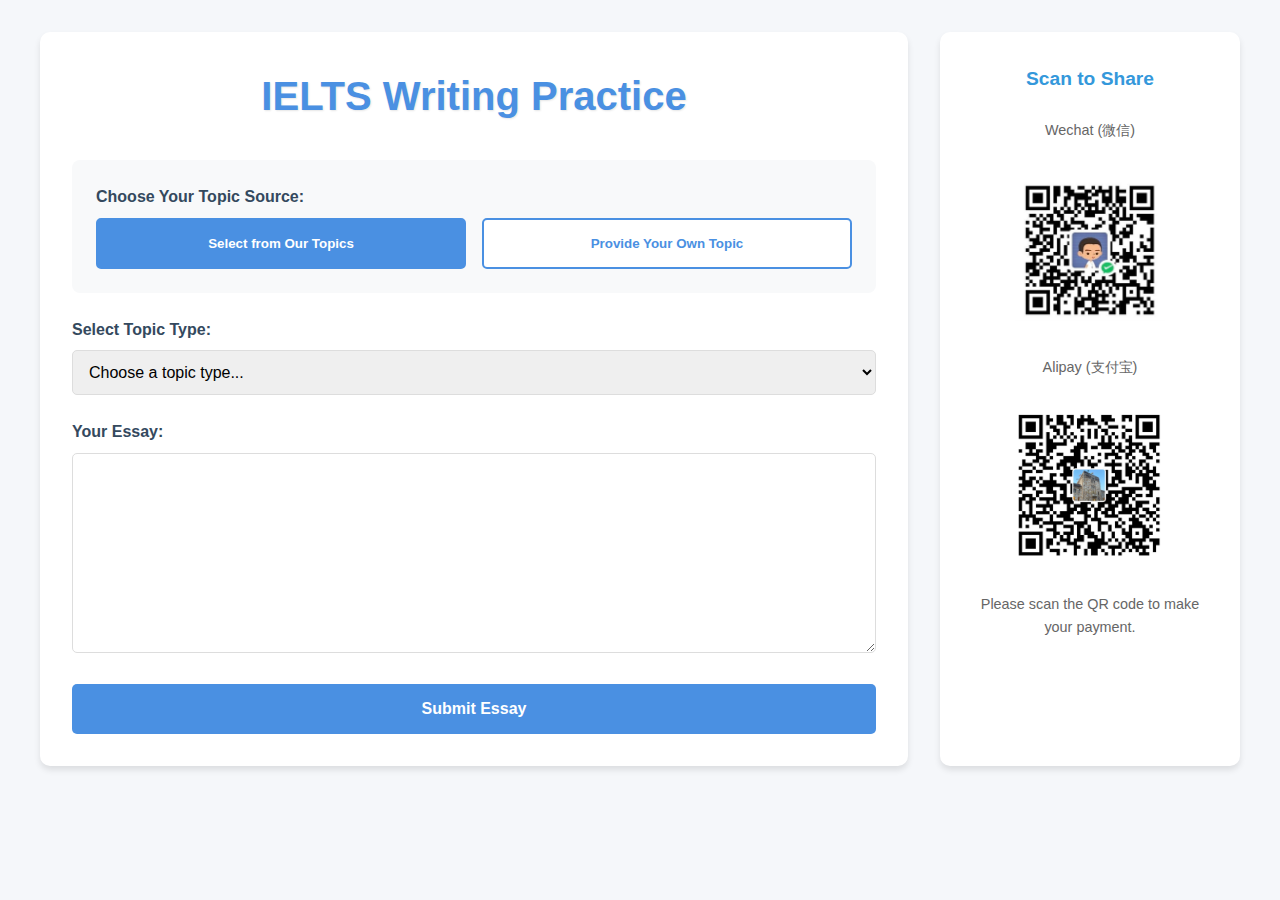
==== commit ff81e3c6: "Update index.html" ====
--- a/index.html
+++ b/index.html
@@ -396,9 +396,9 @@
         <div class="qr-container">
             <h2>Scan to Share</h2>
             <p>Wechat (微信)</p>
-            <img src="MyRQcode1.png" alt="QR Code" class="qr-code">
+            <img src="MyQRcode1.png" alt="QR Code" class="qr-code">
             <p>Alipay (支付宝)</p>
-            <img src="MyRQcode2.png" alt="QR Code" class="qr-code">
+            <img src="MyQRcode2.png" alt="QR Code" class="qr-code">
             <p>Please scan the QR code to make your payment.</p>
         </div>
     </div>
